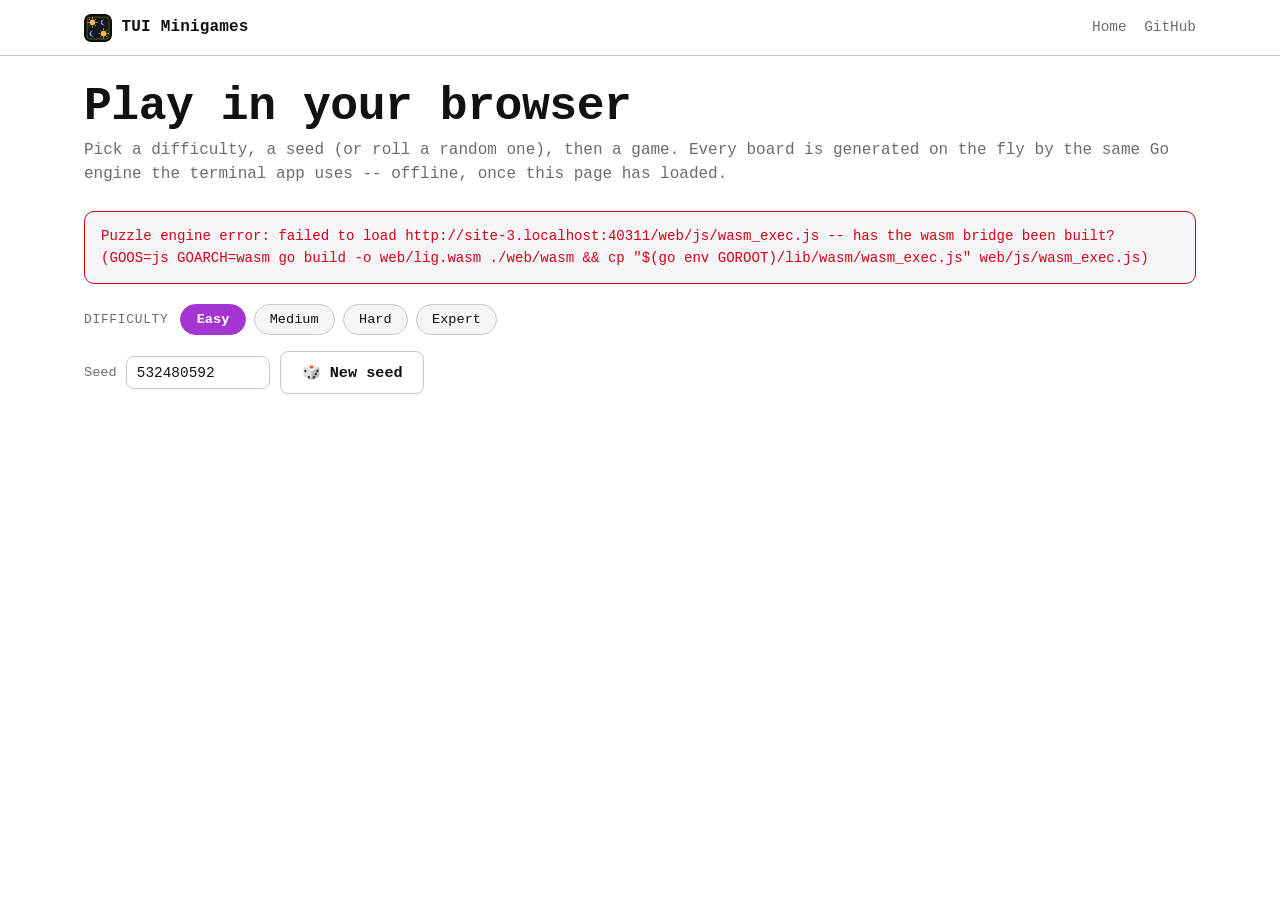
==== web/play.html @ c9359301 "feat(web): TUI Minigames PWA — play in the browser via wasm The pure Go engine compiles to js/wasm u" ====
<!doctype html>
<html lang="en">
<head>
  <meta charset="utf-8" />
  <meta name="viewport" content="width=device-width, initial-scale=1" />
  <title>Play — TUI Minigames</title>
  <meta
    name="description"
    content="Play Tango, Queens, Zip, Patches and Mini Sudoku right in your browser -- offline, deterministic, no account."
  />
  <meta name="theme-color" content="#0a0a0b" />
  <link rel="manifest" href="./manifest.webmanifest" />
  <link rel="icon" href="./favicon.svg" type="image/svg+xml" />
  <link rel="apple-touch-icon" href="./icons/icon-192.png" />
  <link rel="stylesheet" href="./css/style.css" />
  <link rel="stylesheet" href="./css/play.css" />
</head>
<body>
  <a class="skip-link" href="#main">Skip to content</a>

  <header class="site-header">
    <div class="wrap">
      <a class="brand" href="./index.html">
        <img class="brand-mark" src="./icons/icon-192.png" alt="" width="28" height="28" />
        TUI Minigames
      </a>
      <nav class="site-nav" aria-label="Primary">
        <a href="./index.html">Home</a>
        <a href="https://github.com/Jensen95/tui-games">GitHub</a>
      </nav>
    </div>
  </header>

  <main id="main" class="play-main">
    <!-- ---------- Menu screen ---------- -->
    <section id="screen-menu" class="screen">
      <div class="wrap">
        <h1 class="play-heading">Play in your browser</h1>
        <p class="play-sub">
          Pick a difficulty, a seed (or roll a random one), then a game. Every board is
          generated on the fly by the same Go engine the terminal app uses -- offline, once
          this page has loaded.
        </p>

        <div id="engine-status" class="engine-status" hidden></div>

        <div class="menu-controls">
          <div class="control-group" id="difficulty-group" role="radiogroup" aria-label="Difficulty">
            <span class="control-label">Difficulty</span>
            <button type="button" class="chip" data-difficulty="easy">Easy</button>
            <button type="button" class="chip" data-difficulty="medium">Medium</button>
            <button type="button" class="chip" data-difficulty="hard">Hard</button>
            <button type="button" class="chip" data-difficulty="expert">Expert</button>
          </div>
          <div class="control-group seed-group">
            <label for="seed-input">Seed</label>
            <input id="seed-input" type="number" step="1" inputmode="numeric" />
            <button type="button" id="reroll-btn" class="btn btn-ghost">&#127922; New seed</button>
          </div>
        </div>

        <div id="game-list" class="games-grid" aria-live="polite">
          <p class="play-sub">Loading the puzzle engine&hellip;</p>
        </div>
      </div>
    </section>

    <!-- ---------- Play screen ---------- -->
    <section id="screen-play" class="screen" hidden>
      <div class="wrap play-wrap">
        <div class="play-topbar">
          <button type="button" id="menu-btn" class="btn btn-ghost">&larr; Menu</button>
          <div class="play-meta">
            <span id="play-title"></span>
            <span id="play-difficulty" class="pill"></span>
            <span id="play-seed" class="pill"></span>
          </div>
          <div class="play-timer" id="play-timer" aria-live="off">00:00</div>
        </div>

        <div id="board-container" class="board-container"></div>

        <div class="play-actions">
          <button type="button" id="reset-btn" class="btn btn-ghost">New puzzle</button>
        </div>
      </div>
    </section>
  </main>

  <div id="win-overlay" class="win-overlay" hidden>
    <div class="win-card" role="alertdialog" aria-labelledby="win-title">
      <h2 id="win-title">Solved!</h2>
      <p id="win-time"></p>
      <div class="win-actions">
        <button type="button" id="win-new-btn" class="btn btn-primary">New puzzle</button>
        <button type="button" id="win-menu-btn" class="btn btn-ghost">Menu</button>
      </div>
    </div>
  </div>

  <script type="module" src="./js/app.js"></script>
</body>
</html>
---- web/css/style.css ----
/*
  TUI Minigames — landing page styles.
  Palette sourced from docs/plan/docs/08-theme-style-guide.md (Dark/Light rows).
  Dark is the default identity (the site should feel like the TUI); light is
  supported for users whose OS/browser prefers it.
  Mobile-first: base rules target small screens, min-width queries layer up.
*/

:root {
  --bg: #0a0a0b;
  --surface: #15161a;
  --surface-2: #1b1d22;
  --grid: #2a2c33;
  --border: #33363f;
  --text: #f2f3f5;
  --dim: #9aa0ab;
  --accent: #d0ff00;
  --on-accent: #000000;
  --sun: #ffb454;
  --moon: #7aa2f7;
  --success: #4caf50;
  --warning: #ff6b35;
  --error: #ff453a;

  --font-mono: ui-monospace, "SFMono-Regular", "Cascadia Mono", "Cascadia Code",
    "JetBrains Mono", Consolas, "Liberation Mono", Menlo, Monaco, monospace;

  --radius: 10px;
  --max-w: 72rem;
  color-scheme: dark;
}

@media (prefers-color-scheme: light) {
  :root {
    --bg: #ffffff;
    --surface: #f5f5f7;
    --surface-2: #ececef;
    --grid: #dcdce1;
    --border: #c9c9ce;
    --text: #111111;
    --dim: #6b6b72;
    --accent: #a435d2;
    --on-accent: #ffffff;
    --sun: #f5a623;
    --moon: #5b5bd6;
    --success: #2e7d32;
    --warning: #c2410c;
    --error: #d70015;
    color-scheme: light;
  }
}

/* Manual overrides win over the media query in both directions, for hosts
   that stamp data-theme on <html> based on an in-page toggle. This page ships
   no toggle itself, but stays correct if one is added later. */
:root[data-theme="dark"] {
  --bg: #0a0a0b;
  --surface: #15161a;
  --surface-2: #1b1d22;
  --grid: #2a2c33;
  --border: #33363f;
  --text: #f2f3f5;
  --dim: #9aa0ab;
  --accent: #d0ff00;
  --on-accent: #000000;
  --sun: #ffb454;
  --moon: #7aa2f7;
  color-scheme: dark;
}

:root[data-theme="light"] {
  --bg: #ffffff;
  --surface: #f5f5f7;
  --surface-2: #ececef;
  --grid: #dcdce1;
  --border: #c9c9ce;
  --text: #111111;
  --dim: #6b6b72;
  --accent: #a435d2;
  --on-accent: #ffffff;
  --sun: #f5a623;
  --moon: #5b5bd6;
  color-scheme: light;
}

* {
  box-sizing: border-box;
}

html {
  -webkit-text-size-adjust: 100%;
}

body {
  margin: 0;
  background: var(--bg);
  color: var(--text);
  font-family: var(--font-mono);
  font-size: 16px;
  line-height: 1.55;
  overflow-x: hidden;
}

img {
  max-width: 100%;
  display: block;
}

a {
  color: var(--accent);
  text-decoration-thickness: 1px;
  text-underline-offset: 2px;
}

a:focus-visible,
button:focus-visible,
.btn:focus-visible {
  outline: 2px solid var(--accent);
  outline-offset: 2px;
}

.skip-link {
  position: absolute;
  left: 0.5rem;
  top: -3rem;
  background: var(--accent);
  color: var(--on-accent);
  padding: 0.5rem 1rem;
  border-radius: 6px;
  z-index: 100;
  transition: top 0.15s ease;
}

.skip-link:focus {
  top: 0.5rem;
}

.wrap {
  width: 100%;
  max-width: var(--max-w);
  margin-inline: auto;
  padding-inline: 1.25rem;
}

/* ---------- header ---------- */

.site-header {
  border-bottom: 1px solid var(--border);
  position: sticky;
  top: 0;
  background: color-mix(in srgb, var(--bg) 92%, transparent);
  backdrop-filter: blur(6px);
  z-index: 10;
}

.site-header .wrap {
  display: flex;
  align-items: center;
  justify-content: space-between;
  gap: 1rem;
  padding-block: 0.85rem;
}

.brand {
  display: flex;
  align-items: center;
  gap: 0.6rem;
  font-weight: 700;
  color: var(--text);
  text-decoration: none;
  font-size: 1rem;
  letter-spacing: 0.01em;
}

.brand-mark {
  width: 28px;
  height: 28px;
  border-radius: 7px;
  flex: none;
}

.site-nav {
  display: flex;
  align-items: center;
  gap: 1.1rem;
  font-size: 0.9rem;
}

.site-nav a {
  color: var(--dim);
  text-decoration: none;
}

.site-nav a:hover,
.site-nav a:focus-visible {
  color: var(--text);
}

.site-nav .btn {
  color: var(--on-accent);
}

/* ---------- buttons ---------- */

.btn {
  display: inline-flex;
  align-items: center;
  justify-content: center;
  gap: 0.5rem;
  font-family: var(--font-mono);
  font-size: 0.95rem;
  font-weight: 700;
  text-decoration: none;
  padding: 0.7rem 1.3rem;
  border-radius: 8px;
  border: 1px solid transparent;
  cursor: pointer;
  line-height: 1.2;
}

.btn-primary {
  background: var(--accent);
  color: var(--on-accent);
}

.btn-primary:hover,
.btn-primary:focus-visible {
  filter: brightness(1.08);
}

.btn-ghost {
  background: transparent;
  color: var(--text);
  border-color: var(--border);
}

.btn-ghost:hover,
.btn-ghost:focus-visible {
  border-color: var(--accent);
  color: var(--accent);
}

.btn-block {
  width: 100%;
}

/* ---------- hero ---------- */

.hero {
  padding-block: 3rem 2.5rem;
}

.hero .wrap {
  display: grid;
  gap: 2.25rem;
}

.eyebrow {
  display: inline-flex;
  align-items: center;
  gap: 0.5rem;
  color: var(--accent);
  font-size: 0.8rem;
  letter-spacing: 0.08em;
  text-transform: uppercase;
  margin: 0 0 0.9rem;
}

.eyebrow::before {
  content: "";
  width: 0.55em;
  height: 0.55em;
  border-radius: 50%;
  background: var(--accent);
  box-shadow: 0 0 0 3px color-mix(in srgb, var(--accent) 25%, transparent);
}

h1 {
  font-size: clamp(1.7rem, 5vw + 0.5rem, 2.9rem);
  line-height: 1.15;
  margin: 0 0 1rem;
  letter-spacing: -0.01em;
}

h1 .cursor {
  display: inline-block;
  width: 0.55ch;
  background: var(--accent);
  animation: blink 1.1s steps(1) infinite;
  margin-left: 0.05em;
}

@keyframes blink {
  0%,
  49% {
    opacity: 1;
  }
  50%,
  100% {
    opacity: 0;
  }
}

@media (prefers-reduced-motion: reduce) {
  h1 .cursor {
    animation: none;
  }
}

.lede {
  color: var(--dim);
  font-size: 1.05rem;
  max-width: 46rem;
  margin: 0 0 1.75rem;
}

.hero-ctas {
  display: flex;
  flex-wrap: wrap;
  gap: 0.8rem;
  margin-bottom: 0.5rem;
}

.hero-meta {
  color: var(--dim);
  font-size: 0.85rem;
  margin-top: 0.9rem;
}

.hero-meta code {
  color: var(--text);
}

/* ---------- terminal demo ---------- */

.terminal {
  background: var(--surface);
  border: 1px solid var(--border);
  border-radius: var(--radius);
  overflow: hidden;
  box-shadow: 0 20px 60px -30px rgba(0, 0, 0, 0.6);
  max-width: 34rem;
}

.terminal-bar {
  display: flex;
  align-items: center;
  gap: 0.5rem;
  padding: 0.55rem 0.75rem;
  background: var(--surface-2);
  border-bottom: 1px solid var(--border);
}

.terminal-dot {
  width: 0.7rem;
  height: 0.7rem;
  border-radius: 50%;
  background: var(--border);
}

.terminal-dot:nth-child(1) {
  background: var(--error);
}

.terminal-dot:nth-child(2) {
  background: var(--warning);
}

.terminal-dot:nth-child(3) {
  background: var(--success);
}

.terminal-title {
  margin-inline: auto;
  color: var(--dim);
  font-size: 0.75rem;
}

.terminal-body {
  padding: 1.1rem 1.1rem 1.3rem;
  font-size: 0.85rem;
}

.terminal-body .prompt {
  color: var(--dim);
}

.terminal-body .prompt .path {
  color: var(--moon);
}

.terminal-body .cmd {
  color: var(--text);
}

.board-caption {
  color: var(--dim);
  font-size: 0.78rem;
  margin: 0.9rem 0 0.6rem;
}

.tango-board {
  display: grid;
  grid-template-columns: repeat(6, 1fr);
  gap: 2px;
  background: var(--grid);
  border: 1px solid var(--border);
  border-radius: 6px;
  overflow: hidden;
  width: min(100%, 22rem);
  aspect-ratio: 1 / 1;
}

.tango-board .cell {
  background: var(--surface);
  display: flex;
  align-items: center;
  justify-content: center;
  font-size: clamp(0.95rem, 4vw, 1.3rem);
  position: relative;
  aspect-ratio: 1 / 1;
}

.tango-board .cell.sun {
  color: var(--sun);
}

.tango-board .cell.moon {
  color: var(--moon);
}

.tango-board .cell .edge {
  position: absolute;
  color: var(--dim);
  font-size: 0.6em;
  background: var(--surface);
  line-height: 1;
}

.tango-board .cell .edge.right {
  right: -0.55em;
  top: 50%;
  transform: translateY(-50%);
  z-index: 2;
}

.tango-board .cell .edge.bottom {
  bottom: -0.55em;
  left: 50%;
  transform: translateX(-50%);
  z-index: 2;
}

.terminal-footer-line {
  margin-top: 1rem;
  color: var(--success);
  font-size: 0.78rem;
}

/* ---------- sections ---------- */

section {
  padding-block: 2.5rem;
}

.section-head {
  max-width: 42rem;
  margin-bottom: 1.75rem;
}

.section-head h2 {
  font-size: clamp(1.3rem, 2.5vw + 0.6rem, 1.8rem);
  margin: 0 0 0.5rem;
}

.section-head p {
  color: var(--dim);
  margin: 0;
}

.kicker {
  display: block;
  color: var(--accent);
  font-size: 0.78rem;
  text-transform: uppercase;
  letter-spacing: 0.08em;
  margin-bottom: 0.5rem;
}

/* ---------- feature grid ---------- */

.feature-grid {
  display: grid;
  gap: 1rem;
  grid-template-columns: 1fr;
}

.feature {
  background: var(--surface);
  border: 1px solid var(--border);
  border-radius: var(--radius);
  padding: 1.1rem 1.2rem;
}

.feature .glyph {
  color: var(--accent);
  font-size: 1.1rem;
  display: block;
  margin-bottom: 0.5rem;
}

.feature h3 {
  font-size: 1rem;
  margin: 0 0 0.4rem;
}

.feature p {
  color: var(--dim);
  margin: 0;
  font-size: 0.9rem;
}

/* ---------- games grid ---------- */

.games-grid {
  display: grid;
  gap: 1rem;
  grid-template-columns: 1fr;
}

.game-card {
  background: var(--surface);
  border: 1px solid var(--border);
  border-radius: var(--radius);
  padding: 1.1rem 1.2rem;
}

.game-card .name {
  display: flex;
  align-items: baseline;
  gap: 0.5rem;
  margin-bottom: 0.35rem;
}

.game-card .name .glyphs {
  color: var(--accent);
  font-size: 0.85rem;
}

.game-card h3 {
  margin: 0;
  font-size: 1.02rem;
}

.game-card p {
  color: var(--dim);
  margin: 0;
  font-size: 0.88rem;
}

/* ---------- install ---------- */

.install-grid {
  display: grid;
  gap: 1.5rem;
  grid-template-columns: 1fr;
}

.install-card {
  background: var(--surface);
  border: 1px solid var(--border);
  border-radius: var(--radius);
  padding: 1.25rem 1.3rem;
}

.install-card h3 {
  margin: 0 0 0.75rem;
  font-size: 1rem;
}

.install-card ul {
  margin: 0 0 1rem;
  padding-left: 1.1rem;
  color: var(--dim);
  font-size: 0.9rem;
}

.install-card li + li {
  margin-top: 0.4rem;
}

pre.code {
  background: var(--bg);
  border: 1px solid var(--border);
  border-radius: 8px;
  padding: 0.85rem 1rem;
  overflow-x: auto;
  font-size: 0.82rem;
  margin: 0 0 0.75rem;
}

pre.code:last-child {
  margin-bottom: 0;
}

pre.code .comment {
  color: var(--dim);
}

pre.code .accent {
  color: var(--accent);
}

.release-links {
  display: flex;
  flex-wrap: wrap;
  gap: 0.6rem;
  margin-top: 0.75rem;
}

/* ---------- play cta band ---------- */

.play-band {
  background: var(--surface);
  border-top: 1px solid var(--border);
  border-bottom: 1px solid var(--border);
}

.play-band .wrap {
  padding-block: 2.25rem;
  display: flex;
  flex-direction: column;
  gap: 1rem;
  align-items: flex-start;
}

.play-band h2 {
  margin: 0;
  font-size: clamp(1.2rem, 2vw + 0.6rem, 1.6rem);
}

.play-band p {
  color: var(--dim);
  margin: 0;
  max-width: 38rem;
}

/* ---------- footer ---------- */

.site-footer {
  border-top: 1px solid var(--border);
  padding-block: 1.75rem;
  color: var(--dim);
  font-size: 0.82rem;
}

.site-footer .wrap {
  display: flex;
  flex-wrap: wrap;
  gap: 0.75rem 1.5rem;
  align-items: center;
  justify-content: space-between;
}

.site-footer a {
  color: var(--dim);
}

.site-footer a:hover,
.site-footer a:focus-visible {
  color: var(--text);
}

/* ---------- layout: tablet+ ---------- */

@media (min-width: 46rem) {
  .hero .wrap {
    grid-template-columns: 1.05fr 0.95fr;
    align-items: center;
  }

  .feature-grid {
    grid-template-columns: repeat(2, 1fr);
  }

  .games-grid {
    grid-template-columns: repeat(2, 1fr);
  }

  .install-grid {
    grid-template-columns: repeat(2, 1fr);
  }
}

@media (min-width: 64rem) {
  .feature-grid {
    grid-template-columns: repeat(4, 1fr);
  }

  .games-grid {
    grid-template-columns: repeat(3, 1fr);
  }
}
---- web/css/play.css ----
/*
  TUI Minigames -- play shell + game board styles.
  Loaded by web/play.html alongside web/css/style.css (shared tokens/buttons
  /header/footer come from style.css; everything below is specific to the
  play screen and the game modules under web/js/games/*.js).

  NOTE for whoever next touches web/sw.js: this file (./css/play.css) is not
  yet in that file's APP_SHELL precache list -- add it there so the play
  page's board styling is available on a fully-offline first load.
*/

/* Queens regions / (future) Patches rectangle fills -- Okabe-Ito-based
   categorical palette, indices 0-5, from docs/plan/docs/08-theme-style-guide.md.
   Games with more than 6 regions fall back to a computed hue rotation (see
   games/queens.js's regionColor()) -- documented there as an unreviewed
   extension of this table. */
:root {
  --region-0: #8a6d2f;
  --region-1: #2f6e86;
  --region-2: #2c7a63;
  --region-3: #2e5c86;
  --region-4: #8a4a2e;
  --region-5: #7a4e68;
}

@media (prefers-color-scheme: light) {
  :root {
    --region-0: #fbe3b8;
    --region-1: #cde7f5;
    --region-2: #c7e9da;
    --region-3: #c9d8ec;
    --region-4: #f3d2c0;
    --region-5: #ebd3e2;
  }
}

:root[data-theme="dark"] {
  --region-0: #8a6d2f;
  --region-1: #2f6e86;
  --region-2: #2c7a63;
  --region-3: #2e5c86;
  --region-4: #8a4a2e;
  --region-5: #7a4e68;
}

:root[data-theme="light"] {
  --region-0: #fbe3b8;
  --region-1: #cde7f5;
  --region-2: #c7e9da;
  --region-3: #c9d8ec;
  --region-4: #f3d2c0;
  --region-5: #ebd3e2;
}

.play-main {
  min-height: calc(100vh - 4rem);
}

.screen {
  padding-block: 1.5rem 3rem;
}

/* ---------- menu screen ---------- */

.play-heading {
  margin: 0 0 0.25rem;
}

.play-sub {
  color: var(--dim);
  margin: 0 0 1.5rem;
}

.engine-status {
  background: var(--surface);
  border: 1px solid var(--error);
  color: var(--error);
  border-radius: var(--radius);
  padding: 0.85rem 1rem;
  margin-bottom: 1.25rem;
  font-size: 0.88rem;
}

.engine-status.info {
  border-color: var(--border);
  color: var(--dim);
}

.menu-controls {
  display: flex;
  flex-direction: column;
  gap: 1rem;
  margin-bottom: 1.75rem;
}

.control-group {
  display: flex;
  flex-wrap: wrap;
  align-items: center;
  gap: 0.5rem;
}

.control-label {
  color: var(--dim);
  font-size: 0.8rem;
  text-transform: uppercase;
  letter-spacing: 0.06em;
  margin-right: 0.25rem;
}

.chip {
  font-family: var(--font-mono);
  font-size: 0.85rem;
  background: var(--surface);
  color: var(--text);
  border: 1px solid var(--border);
  border-radius: 999px;
  padding: 0.45rem 0.95rem;
  cursor: pointer;
}

.chip:hover {
  border-color: var(--accent);
}

.chip.active {
  background: var(--accent);
  color: var(--on-accent);
  border-color: var(--accent);
  font-weight: 700;
}

.seed-group {
  gap: 0.6rem;
}

.seed-group label {
  color: var(--dim);
  font-size: 0.85rem;
}

#seed-input {
  font-family: var(--font-mono);
  font-size: 0.9rem;
  background: var(--bg);
  color: var(--text);
  border: 1px solid var(--border);
  border-radius: 8px;
  padding: 0.45rem 0.6rem;
  width: 9rem;
}

#seed-input:focus-visible {
  outline: 2px solid var(--accent);
  outline-offset: 1px;
}

.games-grid {
  display: grid;
  gap: 0.9rem;
  grid-template-columns: 1fr;
}

@media (min-width: 30rem) {
  .games-grid {
    grid-template-columns: repeat(2, 1fr);
  }
}

@media (min-width: 56rem) {
  .games-grid {
    grid-template-columns: repeat(3, 1fr);
  }
}

.game-pick {
  display: block;
  width: 100%;
  text-align: left;
  background: var(--surface);
  border: 1px solid var(--border);
  border-radius: var(--radius);
  padding: 1rem 1.1rem;
  cursor: pointer;
  font-family: var(--font-mono);
  color: var(--text);
}

.game-pick:hover:not(:disabled),
.game-pick:focus-visible {
  border-color: var(--accent);
}

.game-pick:disabled {
  opacity: 0.5;
  cursor: not-allowed;
}

.game-pick .glyphs {
  color: var(--accent);
  font-size: 0.85rem;
  display: block;
  margin-bottom: 0.3rem;
}

.game-pick h3 {
  margin: 0 0 0.3rem;
  font-size: 1.02rem;
}

.game-pick p {
  margin: 0;
  color: var(--dim);
  font-size: 0.85rem;
}

/* ---------- play screen chrome ---------- */

.play-wrap {
  display: flex;
  flex-direction: column;
  gap: 1rem;
  align-items: center;
}

.play-topbar {
  width: 100%;
  display: flex;
  flex-wrap: wrap;
  align-items: center;
  justify-content: space-between;
  gap: 0.75rem;
}

.play-meta {
  display: flex;
  flex-wrap: wrap;
  align-items: center;
  gap: 0.5rem;
  font-size: 0.9rem;
}

#play-title {
  font-weight: 700;
}

.pill {
  background: var(--surface);
  border: 1px solid var(--border);
  border-radius: 999px;
  padding: 0.2rem 0.65rem;
  font-size: 0.78rem;
  color: var(--dim);
}

.play-timer {
  font-variant-numeric: tabular-nums;
  font-size: 1.05rem;
  font-weight: 700;
  background: var(--surface);
  border: 1px solid var(--border);
  border-radius: 8px;
  padding: 0.3rem 0.8rem;
}

.play-actions {
  width: 100%;
  display: flex;
  justify-content: center;
  gap: 0.75rem;
}

.board-container {
  width: 100%;
  display: flex;
  justify-content: center;
}

/* ---------- shared board/cell primitives (used by game modules) ---------- */

.puzzle-grid {
  display: grid;
  background: var(--grid);
  border: 2px solid var(--border);
  border-radius: 8px;
  overflow: hidden;
  width: min(100%, 26rem);
  aspect-ratio: 1 / 1;
}

.cell {
  appearance: none;
  background: var(--surface);
  border: none;
  color: var(--text);
  font-family: var(--font-mono);
  display: flex;
  align-items: center;
  justify-content: center;
  position: relative;
  font-size: clamp(1rem, 5vw, 1.6rem);
  padding: 0;
  cursor: pointer;
  touch-action: manipulation;
  -webkit-touch-callout: none;
  -webkit-user-select: none;
  user-select: none;
}

.cell:focus-visible {
  outline: 2px solid var(--accent);
  outline-offset: -2px;
  z-index: 3;
}

.cell.given {
  background: var(--surface-2);
  font-weight: 700;
  cursor: default;
}

.cell.cursor {
  box-shadow: inset 0 0 0 3px var(--accent);
  z-index: 2;
}

.cell.invalid {
  background: color-mix(in srgb, var(--error) 22%, var(--surface));
  color: var(--error);
}

.cell.given.invalid {
  background: color-mix(in srgb, var(--error) 30%, var(--surface-2));
}

.edge-marker {
  display: flex;
  align-items: center;
  justify-content: center;
  color: var(--dim);
  font-size: 0.75rem;
  font-weight: 700;
  background: var(--surface);
  pointer-events: none;
}

/* ---------- Tango ---------- */

.tango-cell.sun {
  color: var(--sun);
}

.tango-cell.moon {
  color: var(--moon);
}

/* ---------- Queens ---------- */

.queens-cell .region-tag {
  position: absolute;
  top: 0.15em;
  left: 0.25em;
  font-size: 0.4em;
  opacity: 0.55;
  font-weight: 700;
  pointer-events: none;
}

.queens-cell .mark {
  color: var(--dim);
  font-weight: 700;
}

.queens-cell .queen {
  color: var(--piece, var(--text));
  font-size: 1.15em;
}

.queens-cell.region-edge-right {
  box-shadow: inset -3px 0 0 var(--border);
}

.queens-cell.region-edge-bottom {
  box-shadow: inset 0 -3px 0 var(--border);
}

.queens-cell.region-edge-right.region-edge-bottom {
  box-shadow: inset -3px 0 0 var(--border), inset 0 -3px 0 var(--border);
}

.queens-cell.cursor.region-edge-right {
  box-shadow: inset 0 0 0 3px var(--accent), inset -3px 0 0 var(--border);
}

.queens-cell.cursor.region-edge-bottom {
  box-shadow: inset 0 0 0 3px var(--accent), inset 0 -3px 0 var(--border);
}

/* ---------- Mini Sudoku ---------- */

.sudoku-cell.box-edge-right {
  box-shadow: inset -3px 0 0 var(--border);
}

.sudoku-cell.box-edge-bottom {
  box-shadow: inset 0 -3px 0 var(--border);
}

.sudoku-cell.box-edge-right.box-edge-bottom {
  box-shadow: inset -3px 0 0 var(--border), inset 0 -3px 0 var(--border);
}

.sudoku-cell.cursor.box-edge-right {
  box-shadow: inset 0 0 0 3px var(--accent), inset -3px 0 0 var(--border);
}

.sudoku-cell.cursor.box-edge-bottom {
  box-shadow: inset 0 0 0 3px var(--accent), inset 0 -3px 0 var(--border);
}

.sudoku-notes {
  position: absolute;
  inset: 0.1em;
  display: grid;
  grid-template-columns: repeat(3, 1fr);
  grid-template-rows: repeat(2, 1fr);
  pointer-events: none;
}

.sudoku-notes span {
  display: flex;
  align-items: center;
  justify-content: center;
  font-size: 0.32em;
  color: var(--dim);
  font-weight: 700;
}

.board-shell {
  display: flex;
  flex-direction: column;
  align-items: center;
  gap: 1rem;
  width: 100%;
}

.keypad {
  display: grid;
  grid-template-columns: repeat(6, 1fr);
  gap: 0.5rem;
  width: min(100%, 26rem);
}

.keypad button {
  font-family: var(--font-mono);
  font-size: 1.1rem;
  font-weight: 700;
  background: var(--surface);
  color: var(--text);
  border: 1px solid var(--border);
  border-radius: 8px;
  padding: 0.6rem 0;
  cursor: pointer;
  touch-action: manipulation;
}

.keypad button:hover,
.keypad button:focus-visible {
  border-color: var(--accent);
}

.keypad-tools {
  display: flex;
  gap: 0.6rem;
  width: min(100%, 26rem);
}

.keypad-tools button {
  flex: 1;
}

.keypad-tools button.active {
  background: var(--accent);
  color: var(--on-accent);
  border-color: var(--accent);
}

/* ---------- win overlay ---------- */

.win-overlay {
  position: fixed;
  inset: 0;
  background: color-mix(in srgb, var(--bg) 78%, transparent);
  display: flex;
  align-items: center;
  justify-content: center;
  z-index: 50;
  padding: 1.25rem;
}

/* The [hidden] attribute alone isn't enough: our own `display: flex` above
   has equal specificity to (and therefore, as an author rule, beats) the
   UA stylesheet's `[hidden] { display: none }`, which left this overlay
   covering the viewport and intercepting clicks even while "hidden". */
.win-overlay[hidden] {
  display: none;
}

.win-card {
  background: var(--surface);
  border: 1px solid var(--border);
  border-radius: var(--radius);
  padding: 1.75rem 2rem;
  text-align: center;
  max-width: 22rem;
  box-shadow: 0 20px 60px -20px rgba(0, 0, 0, 0.6);
}

.win-card h2 {
  margin: 0 0 0.5rem;
  color: var(--success);
}

.win-card p {
  color: var(--dim);
  margin: 0 0 1.25rem;
}

.win-actions {
  display: flex;
  gap: 0.75rem;
  justify-content: center;
  flex-wrap: wrap;
}
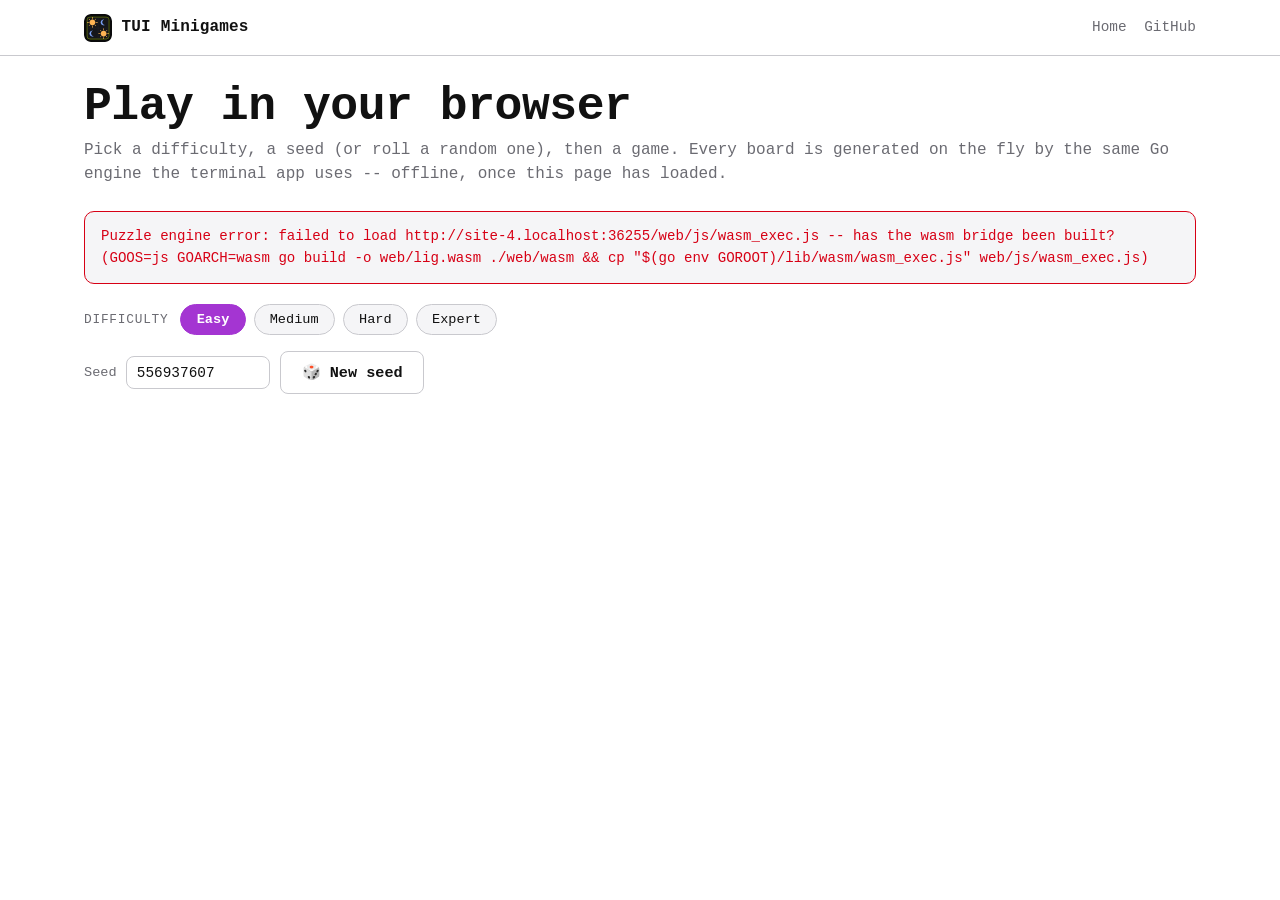
==== commit bf2cc933: "feat(web): hint parity with the TUI + dead-zone-free touch targets Hints: new ligEngine.hint() bridg" ====
--- a/web/play.html
+++ b/web/play.html
@@ -80,7 +80,10 @@
 
         <div id="board-container" class="board-container"></div>
 
+        <div id="hint-status" class="hint-status" aria-live="polite" hidden></div>
+
         <div class="play-actions">
+          <button type="button" id="hint-btn" class="btn btn-ghost">&#128161; Hint <span class="key-hint">&#8679;H</span></button>
           <button type="button" id="reset-btn" class="btn btn-ghost">New puzzle</button>
         </div>
       </div>
--- a/web/css/play.css
+++ b/web/css/play.css
@@ -270,6 +270,75 @@
   gap: 0.75rem;
 }
 
+/* Every play-screen action button (Hint, New puzzle) gets an explicit
+   min-height, on top of style.css's .btn padding, so it clears the 44px
+   touch-target minimum on narrow/coarse-pointer viewports regardless of
+   font metrics. */
+.play-actions .btn {
+  min-height: 2.75rem;
+}
+
+.key-hint {
+  display: inline-block;
+  font-size: 0.75em;
+  opacity: 0.65;
+  border: 1px solid currentColor;
+  border-radius: 4px;
+  padding: 0 0.35em;
+  margin-left: 0.15em;
+}
+
+/* Desktop-only: physical keyboards have an H key, touch doesn't -- hiding
+   the little keycap badge on coarse-pointer/narrow viewports avoids
+   implying a shortcut that isn't there. */
+@media (pointer: coarse), (max-width: 30rem) {
+  .key-hint {
+    display: none;
+  }
+}
+
+.hint-status {
+  width: 100%;
+  max-width: min(100%, 26rem);
+  text-align: center;
+  font-size: 0.85rem;
+  color: var(--text);
+  background: var(--surface);
+  border: 1px solid var(--border);
+  border-radius: var(--radius);
+  padding: 0.55rem 0.9rem;
+}
+
+.hint-status[hidden] {
+  display: none;
+}
+
+/* Brief highlight pulse for the cell(s) a hint just touched -- applied by
+   every game module for ~900ms after api.hint() resolves, then removed.
+   Respects prefers-reduced-motion by falling back to a static highlight. */
+@keyframes hint-pulse {
+  0% {
+    box-shadow: inset 0 0 0 3px var(--accent);
+    background-color: color-mix(in srgb, var(--accent) 35%, transparent);
+  }
+  100% {
+    box-shadow: inset 0 0 0 3px var(--accent);
+    background-color: transparent;
+  }
+}
+
+.cell.hint-pulse {
+  animation: hint-pulse 900ms ease-out;
+  z-index: 4;
+}
+
+@media (prefers-reduced-motion: reduce) {
+  .cell.hint-pulse {
+    animation: none;
+    box-shadow: inset 0 0 0 3px var(--accent);
+  }
+}
+
 .board-container {
   width: 100%;
   display: flex;
@@ -396,6 +465,18 @@
   box-shadow: inset 0 0 0 3px var(--accent), inset 0 -3px 0 var(--border);
 }
 
+/* Queens' N can reach 11 (vs. every other game's fixed 5x5/6x6), so its
+   cells are the ones most likely to end up "dinky" on a phone -- the
+   26rem cap on .puzzle-grid above exists to keep board+chrome comfortably
+   inside a laptop viewport, but on a small screen it should never leave
+   width on the table: below ~480px, let Queens' board grow to the full
+   content width so its cells are as large as the viewport allows. */
+@media (max-width: 30rem) {
+  .queens-grid {
+    width: 100%;
+  }
+}
+
 /* ---------- Mini Sudoku ---------- */
 
 .sudoku-cell.box-edge-right {
@@ -460,6 +541,7 @@
   border: 1px solid var(--border);
   border-radius: 8px;
   padding: 0.6rem 0;
+  min-height: 2.75rem; /* keep every digit key >= a 44px touch target */
   cursor: pointer;
   touch-action: manipulation;
 }
@@ -471,12 +553,29 @@
 
 .keypad-tools {
   display: flex;
+  flex-wrap: wrap;
   gap: 0.6rem;
   width: min(100%, 26rem);
 }
 
 .keypad-tools button {
-  flex: 1;
+  flex: 1 1 8rem;
+  font-family: var(--font-mono);
+  font-size: 0.95rem;
+  font-weight: 700;
+  background: var(--surface);
+  color: var(--text);
+  border: 1px solid var(--border);
+  border-radius: 8px;
+  padding: 0.65rem 0.75rem;
+  min-height: 2.75rem; /* keep every tool button >= a 44px touch target */
+  cursor: pointer;
+  touch-action: manipulation;
+}
+
+.keypad-tools button:hover,
+.keypad-tools button:focus-visible {
+  border-color: var(--accent);
 }
 
 .keypad-tools button.active {
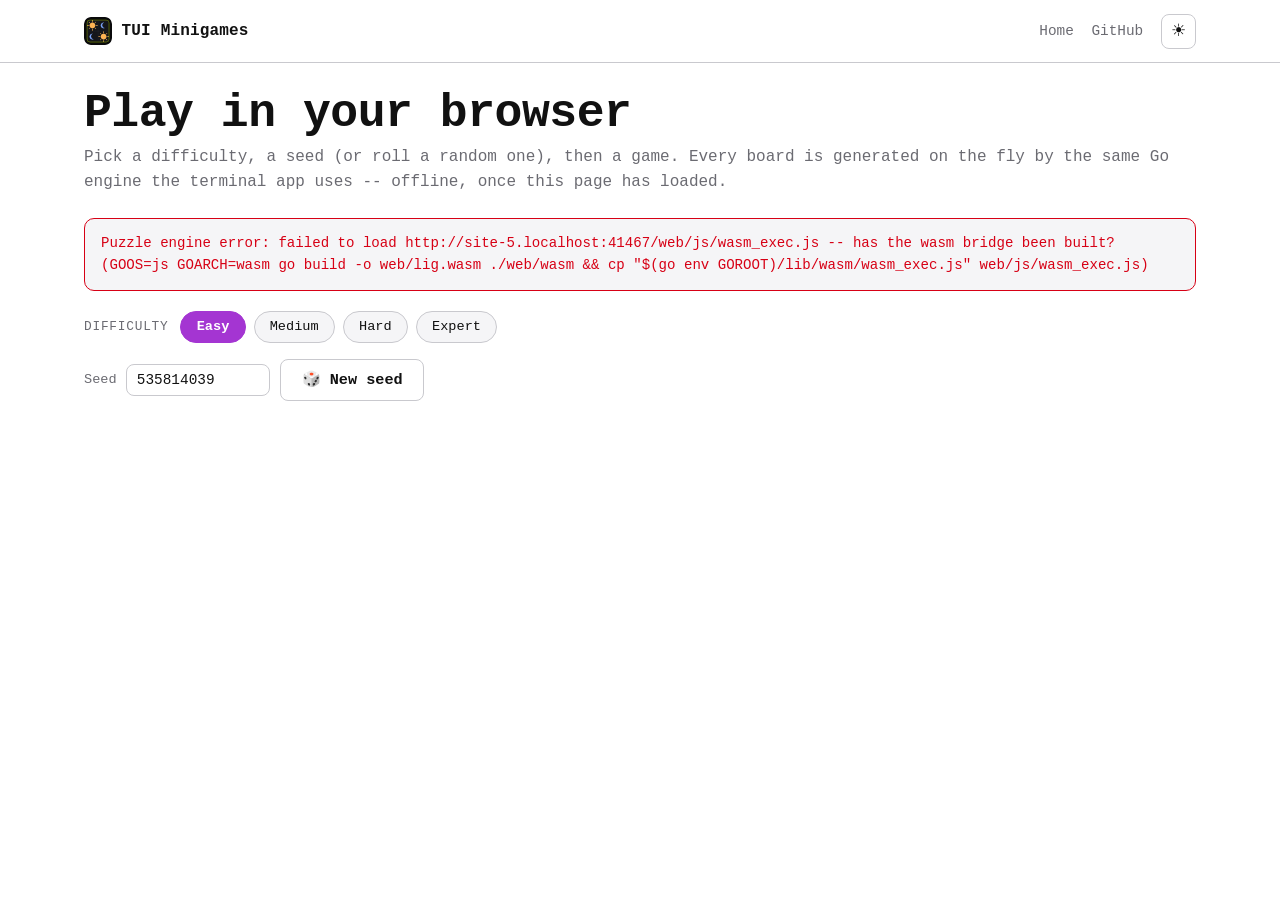
==== commit 18da8219: "Fix Queens touch input, scale Queens difficulty, add web theme toggle Three fixes across the Queens " ====
--- a/web/play.html
+++ b/web/play.html
@@ -9,6 +9,18 @@
     content="Play Tango, Queens, Zip, Patches and Mini Sudoku right in your browser -- offline, deterministic, no account."
   />
   <meta name="theme-color" content="#0a0a0b" />
+  <script>
+    // Apply the saved theme before first paint so there's no flash of the
+    // wrong theme. Mirrors css/style.css's data-theme overrides; with no saved
+    // choice we set nothing and the prefers-color-scheme media query decides.
+    // js/theme.js wires the toggle and keeps everything in sync after load.
+    (function () {
+      try {
+        var t = localStorage.getItem("lig-theme");
+        if (t === "light" || t === "dark") document.documentElement.setAttribute("data-theme", t);
+      } catch (e) {}
+    })();
+  </script>
   <link rel="manifest" href="./manifest.webmanifest" />
   <link rel="icon" href="./favicon.svg" type="image/svg+xml" />
   <link rel="apple-touch-icon" href="./icons/icon-192.png" />
@@ -27,6 +39,10 @@
       <nav class="site-nav" aria-label="Primary">
         <a href="./index.html">Home</a>
         <a href="https://github.com/Jensen95/tui-games">GitHub</a>
+        <button type="button" class="theme-toggle" data-theme-toggle aria-label="Switch theme">
+          <span class="theme-icon theme-icon-dark" aria-hidden="true">&#9789;</span>
+          <span class="theme-icon theme-icon-light" aria-hidden="true">&#9728;</span>
+        </button>
       </nav>
     </div>
   </header>
@@ -101,6 +117,7 @@
     </div>
   </div>
 
+  <script src="./js/theme.js" defer></script>
   <script type="module" src="./js/app.js"></script>
 </body>
 </html>
--- a/web/css/style.css
+++ b/web/css/style.css
@@ -244,6 +244,48 @@
   width: 100%;
 }
 
+/* ---------- theme toggle ---------- */
+
+.theme-toggle {
+  display: inline-flex;
+  align-items: center;
+  justify-content: center;
+  width: 2.2rem;
+  height: 2.2rem;
+  padding: 0;
+  border-radius: 8px;
+  border: 1px solid var(--border);
+  background: transparent;
+  color: var(--text);
+  cursor: pointer;
+  font-size: 1.05rem;
+  line-height: 1;
+  flex: none;
+}
+
+.theme-toggle:hover,
+.theme-toggle:focus-visible {
+  border-color: var(--accent);
+  color: var(--accent);
+}
+
+/* Two glyphs live in the button; theme.js stamps data-effective on it with the
+   theme currently in force (resolving the OS preference too, not just an
+   explicit choice) and we show the glyph for that theme -- moon on dark, sun on
+   light. Default (no JS yet) shows the moon, matching the dark identity the
+   site ships with. */
+.theme-toggle .theme-icon-light {
+  display: none;
+}
+
+.theme-toggle[data-effective="light"] .theme-icon-dark {
+  display: none;
+}
+
+.theme-toggle[data-effective="light"] .theme-icon-light {
+  display: inline;
+}
+
 /* ---------- hero ---------- */
 
 .hero {
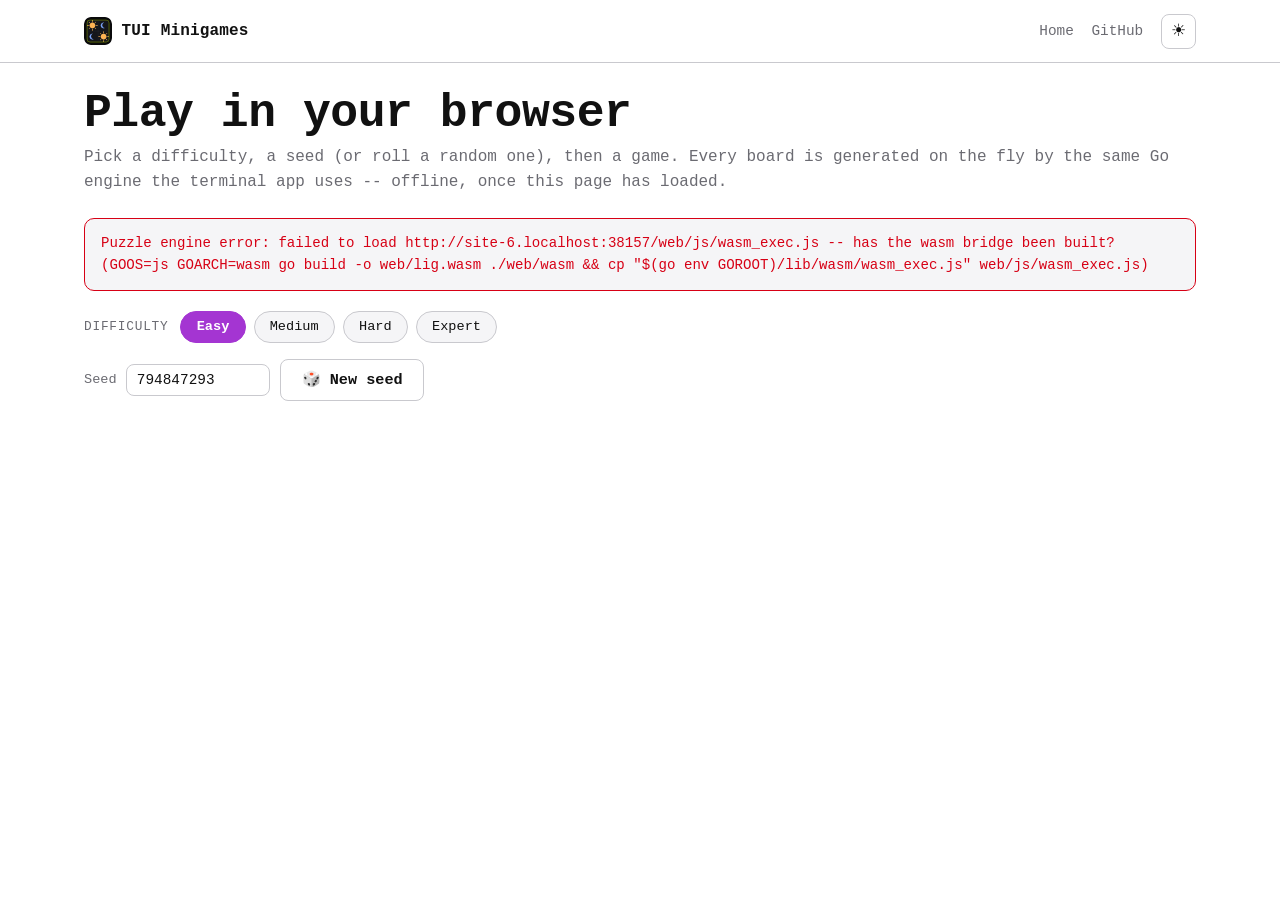
==== commit 3eb972f8: "Add web seed persistence, hint cooldown, and PWA update detection Integrates the web-shell feature w" ====
--- a/web/play.html
+++ b/web/play.html
@@ -99,7 +99,7 @@
         <div id="hint-status" class="hint-status" aria-live="polite" hidden></div>
 
         <div class="play-actions">
-          <button type="button" id="hint-btn" class="btn btn-ghost">&#128161; Hint <span class="key-hint">&#8679;H</span></button>
+          <button type="button" id="hint-btn" class="btn btn-ghost"><span id="hint-btn-label">&#128161; Hint</span> <span class="key-hint">&#8679;H</span></button>
           <button type="button" id="reset-btn" class="btn btn-ghost">New puzzle</button>
         </div>
       </div>
--- a/web/css/style.css
+++ b/web/css/style.css
@@ -244,6 +244,20 @@
   width: 100%;
 }
 
+/* Disabled buttons (e.g. the Hint button during its cooldown) read as
+   inert -- dimmed, no pointer, and no hover accent. */
+.btn:disabled,
+.btn[aria-disabled="true"] {
+  opacity: 0.55;
+  cursor: not-allowed;
+}
+
+.btn-ghost:disabled:hover,
+.btn-ghost[aria-disabled="true"]:hover {
+  border-color: var(--border);
+  color: var(--text);
+}
+
 /* ---------- theme toggle ---------- */
 
 .theme-toggle {
@@ -687,6 +701,54 @@
   max-width: 38rem;
 }
 
+/* ---------- service-worker update toast ---------- */
+
+/* Non-intrusive bottom-centered toast shown when the service worker has a new
+   version waiting (see app.js / index.html update detection). Uses the shared
+   surface/border tokens so it matches both themes automatically. */
+.update-banner {
+  position: fixed;
+  left: 50%;
+  bottom: 1rem;
+  transform: translateX(-50%);
+  z-index: 60;
+  display: flex;
+  align-items: center;
+  gap: 0.9rem;
+  max-width: calc(100vw - 2rem);
+  background: var(--surface);
+  color: var(--text);
+  border: 1px solid var(--border);
+  border-radius: var(--radius);
+  padding: 0.7rem 0.9rem;
+  font-size: 0.88rem;
+  box-shadow: 0 20px 60px -20px rgba(0, 0, 0, 0.6);
+  animation: update-banner-in 0.2s ease-out;
+}
+
+.update-banner .btn {
+  padding: 0.45rem 0.9rem;
+  font-size: 0.85rem;
+  flex: none;
+}
+
+@keyframes update-banner-in {
+  from {
+    opacity: 0;
+    transform: translate(-50%, 0.6rem);
+  }
+  to {
+    opacity: 1;
+    transform: translate(-50%, 0);
+  }
+}
+
+@media (prefers-reduced-motion: reduce) {
+  .update-banner {
+    animation: none;
+  }
+}
+
 /* ---------- footer ---------- */
 
 .site-footer {
